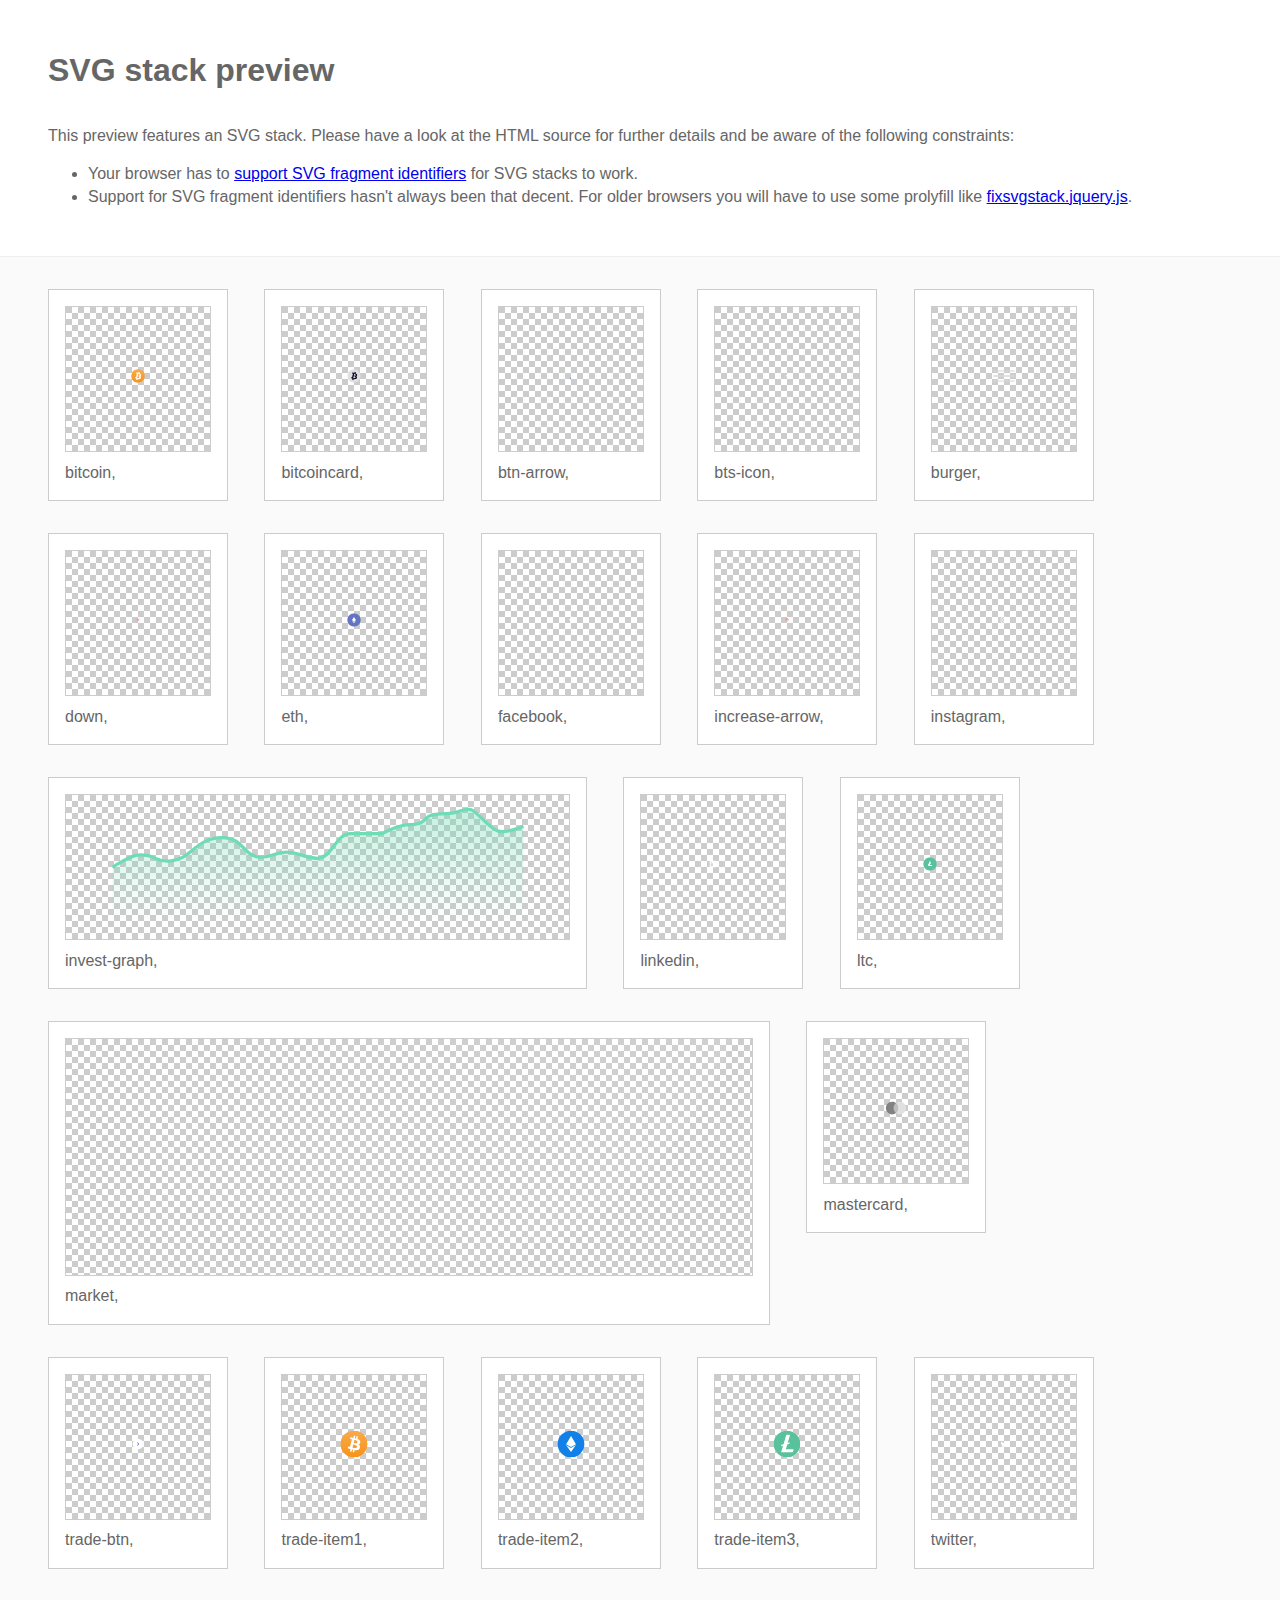
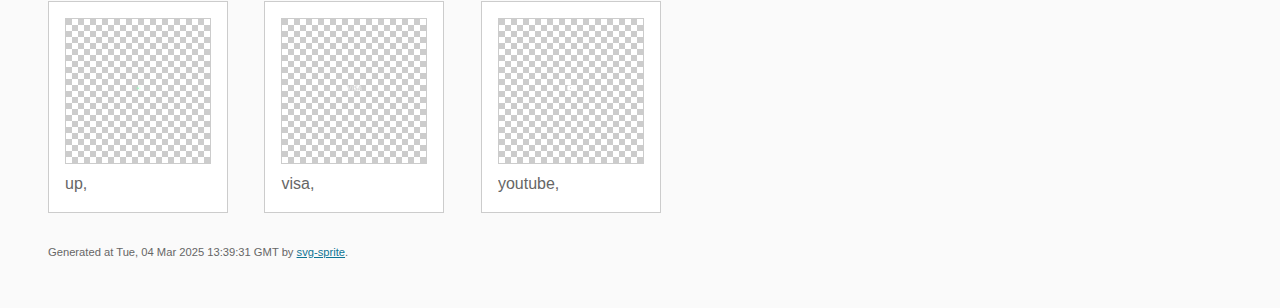
==== img/svgsprite/stack/sprite.stack.html @ 363e695e "commit" ====
<!doctype html>
<html lang="en">
    <head>
        <meta charset="utf-8">
        <title>SVG stack preview | svg-sprite</title>
        <style>
            body {
                padding: 0;
                margin: 0;
                color: #666;
                background: #fafafa;
                font-family: Arial, Helvetica, sans-serif;
                font-size: 1em;
                line-height: 1.4;
            }

            header {
                display: block;
                padding: 3em 3em 2em;
                background-color: #fff;
            }

            header p {
                margin: 2em 0 0;
            }

            section {
                border-top: 1px solid #eee;
                padding: 2em 3em 0;
            }

            section ul {
                margin: 0;
                padding: 0;
            }

            section li {
                display: inline-block;
                background-color: #fff;
                position: relative;
                margin: 0 2em 2em 0;
                vertical-align: top;
                border: 1px solid #ccc;
                padding: 1em 1em 3em;
                cursor: default;
            }

            .icon-box {
                margin: 0;
                width: 144px;
                height: 144px;
                position: relative;
                background: #ccc url("data:image/svg+xml,%3Csvg xmlns='http://www.w3.org/2000/svg' width='12' height='12'%3E%3Cpath fill='%23fff' d='M6 0h6v6H6zM0 6h6v6H0z'/%3E%3C/svg%3E") top left repeat;
                border: 1px solid #ccc;
                display: table-cell;
                vertical-align: middle;
                text-align: center;
            }

            .icon {
                display: inline-block;
            }

            h1 {
                margin-top: 0;
            }

            h2 {
                margin: 0;
                padding: 0;
                font-size: 1em;
                font-weight: 400;
                white-space: nowrap;
                overflow: hidden;
                text-overflow: ellipsis;
                position: absolute;
                left: 1em;
                right: 1em;
                bottom: 1em;
            }

            footer {
                display: block;
                margin: 0;
                padding: 0 3em 3em;
            }

            footer p {
                margin: 0;
                font-size: .7em;
            }

            footer a {
                color: #0f7595;
                margin-left: 0;
            }
        </style>

<!--
Sprite shape dimensions
====================================================================================================
You will need to set the sprite shape dimensions via CSS when you use them as stack SVGs, otherwise
they would become a huge 100% in size. You may use the following dimension classes for doing so.
They might well be outsourced to an external stylesheet of course.
-->

<style>
 .svg-bitcoin-dims { width: 40px; height: 40px; }
 .svg-bitcoincard-dims { width: 40px; height: 40px; }
 .svg-btn-arrow-dims { width: 7px; height: 11px; }
 .svg-bts-icon-dims { width: 16px; height: 16px; }
 .svg-burger-dims { width: 34px; height: 18px; }
 .svg-down-dims { width: 16px; height: 16px; }
 .svg-eth-dims { width: 40px; height: 40px; }
 .svg-facebook-dims { width: 24px; height: 24px; }
 .svg-increase-arrow-dims { width: 24px; height: 24px; }
 .svg-instagram-dims { width: 24px; height: 24px; }
 .svg-invest-graph-dims { width: 503px; height: 138px; }
 .svg-linkedin-dims { width: 24px; height: 24px; }
 .svg-ltc-dims { width: 40px; height: 40px; }
 .svg-market-dims { width: 686px; height: 229px; }
 .svg-mastercard-dims { width: 48px; height: 38px; }
 .svg-trade-btn-dims { width: 32px; height: 32px; }
 .svg-trade-item1-dims { width: 80px; height: 80px; }
 .svg-trade-item2-dims { width: 80px; height: 80px; }
 .svg-trade-item3-dims { width: 80px; height: 80px; }
 .svg-twitter-dims { width: 24px; height: 24px; }
 .svg-up-dims { width: 16px; height: 16px; }
 .svg-visa-dims { width: 48px; height: 48px; }
 .svg-youtube-dims { width: 24px; height: 24px; }
</style>

<!--
====================================================================================================
-->

    </head>
    <body>
        <header>
            <h1>SVG stack preview</h1>
            <p>This preview features an SVG stack. Please have a look at the HTML source for further details and be aware of the following constraints:</p>
            <ul>
                <li>Your browser has to <a href="https://caniuse.com/svg-fragment" target="_blank" rel="noopener noreferrer">support SVG fragment identifiers</a> for SVG stacks to work.</li>
                <li>Support for SVG fragment identifiers hasn't always been that decent. For older browsers you will have to use some prolyfill like <a href="https://github.com/preciousforever/SVG-Stacker/blob/master/fixsvgstack.jquery.js" target="_blank" rel="noopener noreferrer">fixsvgstack.jquery.js</a>.</li>
            </ul>
        </header>
        <section>

<!--
SVG stack
====================================================================================================
These SVG images make use of fragment identifiers (IDs) to reference certain portions of the
external sprite. By default, all shapes inside the sprite are hidden by CSS. The `:target` pseudo
selector is used to show the very shape that is referenced by the fragment identifier.
-->

            <ul>

             <li title="bitcoin">
                    <div class="icon-box">
                        <img src="svg/sprite.stack.svg#bitcoin" class="svg-bitcoin-dims" alt="bitcoin">
                    </div>
                    <h2>bitcoin, </h2>
                </li>
             <li title="bitcoincard">
                    <div class="icon-box">
                        <img src="svg/sprite.stack.svg#bitcoincard" class="svg-bitcoincard-dims" alt="bitcoincard">
                    </div>
                    <h2>bitcoincard, </h2>
                </li>
             <li title="btn-arrow">
                    <div class="icon-box">
                        <img src="svg/sprite.stack.svg#btn-arrow" class="svg-btn-arrow-dims" alt="btn-arrow">
                    </div>
                    <h2>btn-arrow, </h2>
                </li>
             <li title="bts-icon">
                    <div class="icon-box">
                        <img src="svg/sprite.stack.svg#bts-icon" class="svg-bts-icon-dims" alt="bts-icon">
                    </div>
                    <h2>bts-icon, </h2>
                </li>
             <li title="burger">
                    <div class="icon-box">
                        <img src="svg/sprite.stack.svg#burger" class="svg-burger-dims" alt="burger">
                    </div>
                    <h2>burger, </h2>
                </li>
             <li title="down">
                    <div class="icon-box">
                        <img src="svg/sprite.stack.svg#down" class="svg-down-dims" alt="down">
                    </div>
                    <h2>down, </h2>
                </li>
             <li title="eth">
                    <div class="icon-box">
                        <img src="svg/sprite.stack.svg#eth" class="svg-eth-dims" alt="eth">
                    </div>
                    <h2>eth, </h2>
                </li>
             <li title="facebook">
                    <div class="icon-box">
                        <img src="svg/sprite.stack.svg#facebook" class="svg-facebook-dims" alt="facebook">
                    </div>
                    <h2>facebook, </h2>
                </li>
             <li title="increase-arrow">
                    <div class="icon-box">
                        <img src="svg/sprite.stack.svg#increase-arrow" class="svg-increase-arrow-dims" alt="increase-arrow">
                    </div>
                    <h2>increase-arrow, </h2>
                </li>
             <li title="instagram">
                    <div class="icon-box">
                        <img src="svg/sprite.stack.svg#instagram" class="svg-instagram-dims" alt="instagram">
                    </div>
                    <h2>instagram, </h2>
                </li>
             <li title="invest-graph">
                    <div class="icon-box">
                        <img src="svg/sprite.stack.svg#invest-graph" class="svg-invest-graph-dims" alt="invest-graph">
                    </div>
                    <h2>invest-graph, </h2>
                </li>
             <li title="linkedin">
                    <div class="icon-box">
                        <img src="svg/sprite.stack.svg#linkedin" class="svg-linkedin-dims" alt="linkedin">
                    </div>
                    <h2>linkedin, </h2>
                </li>
             <li title="ltc">
                    <div class="icon-box">
                        <img src="svg/sprite.stack.svg#ltc" class="svg-ltc-dims" alt="ltc">
                    </div>
                    <h2>ltc, </h2>
                </li>
             <li title="market">
                    <div class="icon-box">
                        <img src="svg/sprite.stack.svg#market" class="svg-market-dims" alt="market">
                    </div>
                    <h2>market, </h2>
                </li>
             <li title="mastercard">
                    <div class="icon-box">
                        <img src="svg/sprite.stack.svg#mastercard" class="svg-mastercard-dims" alt="mastercard">
                    </div>
                    <h2>mastercard, </h2>
                </li>
             <li title="trade-btn">
                    <div class="icon-box">
                        <img src="svg/sprite.stack.svg#trade-btn" class="svg-trade-btn-dims" alt="trade-btn">
                    </div>
                    <h2>trade-btn, </h2>
                </li>
             <li title="trade-item1">
                    <div class="icon-box">
                        <img src="svg/sprite.stack.svg#trade-item1" class="svg-trade-item1-dims" alt="trade-item1">
                    </div>
                    <h2>trade-item1, </h2>
                </li>
             <li title="trade-item2">
                    <div class="icon-box">
                        <img src="svg/sprite.stack.svg#trade-item2" class="svg-trade-item2-dims" alt="trade-item2">
                    </div>
                    <h2>trade-item2, </h2>
                </li>
             <li title="trade-item3">
                    <div class="icon-box">
                        <img src="svg/sprite.stack.svg#trade-item3" class="svg-trade-item3-dims" alt="trade-item3">
                    </div>
                    <h2>trade-item3, </h2>
                </li>
             <li title="twitter">
                    <div class="icon-box">
                        <img src="svg/sprite.stack.svg#twitter" class="svg-twitter-dims" alt="twitter">
                    </div>
                    <h2>twitter, </h2>
                </li>
             <li title="up">
                    <div class="icon-box">
                        <img src="svg/sprite.stack.svg#up" class="svg-up-dims" alt="up">
                    </div>
                    <h2>up, </h2>
                </li>
             <li title="visa">
                    <div class="icon-box">
                        <img src="svg/sprite.stack.svg#visa" class="svg-visa-dims" alt="visa">
                    </div>
                    <h2>visa, </h2>
                </li>
             <li title="youtube">
                    <div class="icon-box">
                        <img src="svg/sprite.stack.svg#youtube" class="svg-youtube-dims" alt="youtube">
                    </div>
                    <h2>youtube, </h2>
                </li>
         </ul>

<!--
====================================================================================================
-->

        </section>
        <footer>
            <p>Generated at Tue, 04 Mar 2025 13:39:31 GMT by <a href="https://github.com/svg-sprite/svg-sprite" target="_blank" rel="noopener noreferrer">svg-sprite</a>.</p>
        </footer>
    </body>
</html>
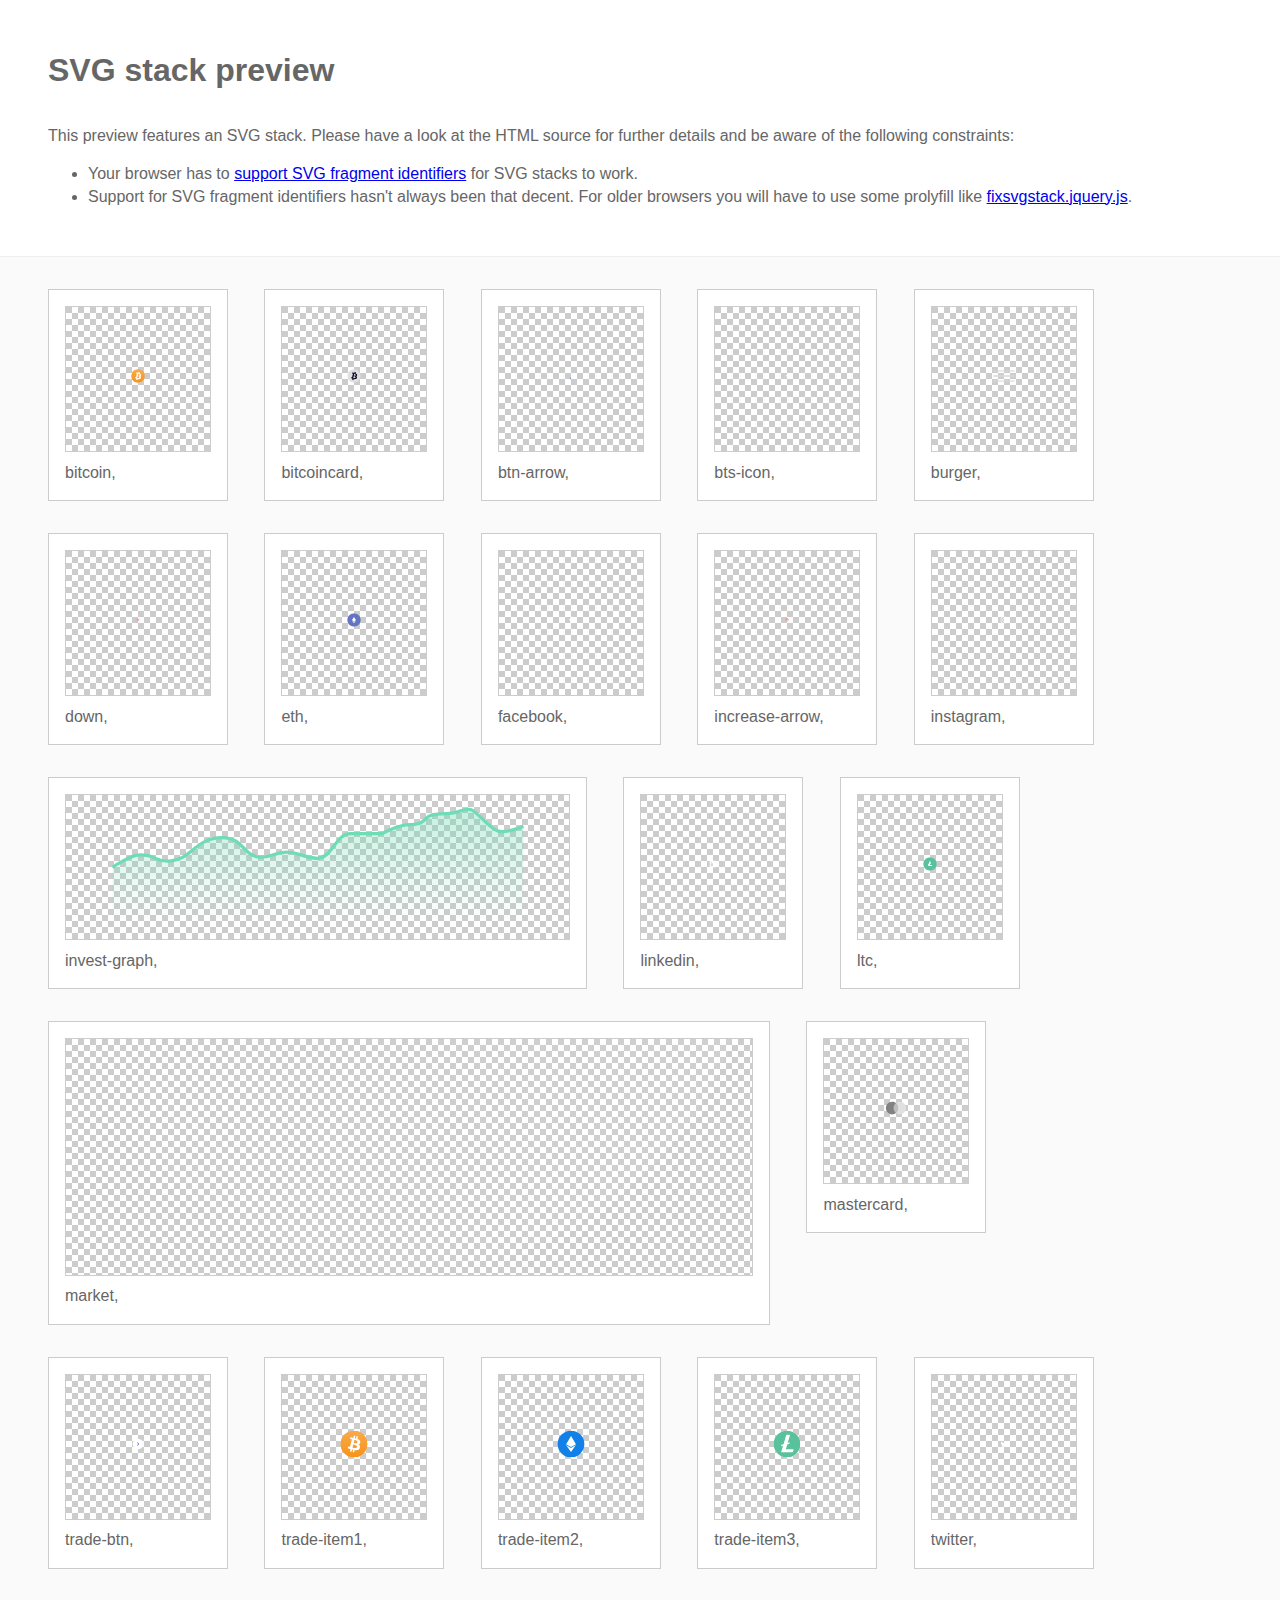
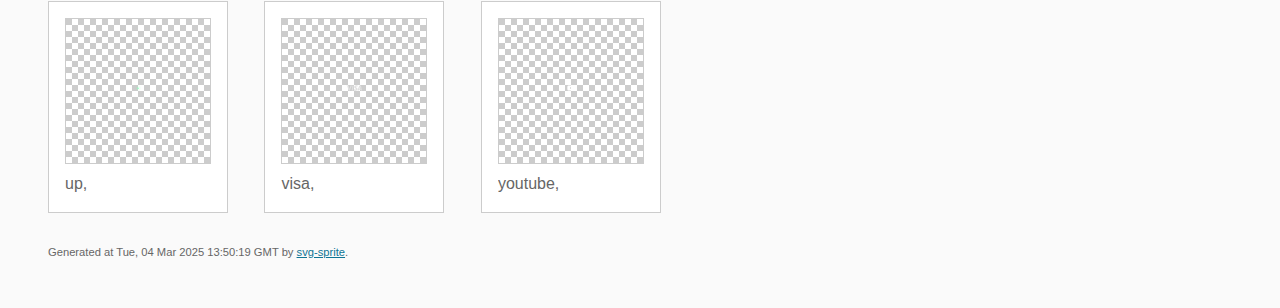
==== commit 26b5129b: "z-index nav" ====
--- a/img/svgsprite/stack/sprite.stack.html
+++ b/img/svgsprite/stack/sprite.stack.html
@@ -302,7 +302,7 @@
 
         </section>
         <footer>
-            <p>Generated at Tue, 04 Mar 2025 13:39:31 GMT by <a href="https://github.com/svg-sprite/svg-sprite" target="_blank" rel="noopener noreferrer">svg-sprite</a>.</p>
+            <p>Generated at Tue, 04 Mar 2025 13:50:19 GMT by <a href="https://github.com/svg-sprite/svg-sprite" target="_blank" rel="noopener noreferrer">svg-sprite</a>.</p>
         </footer>
     </body>
 </html>
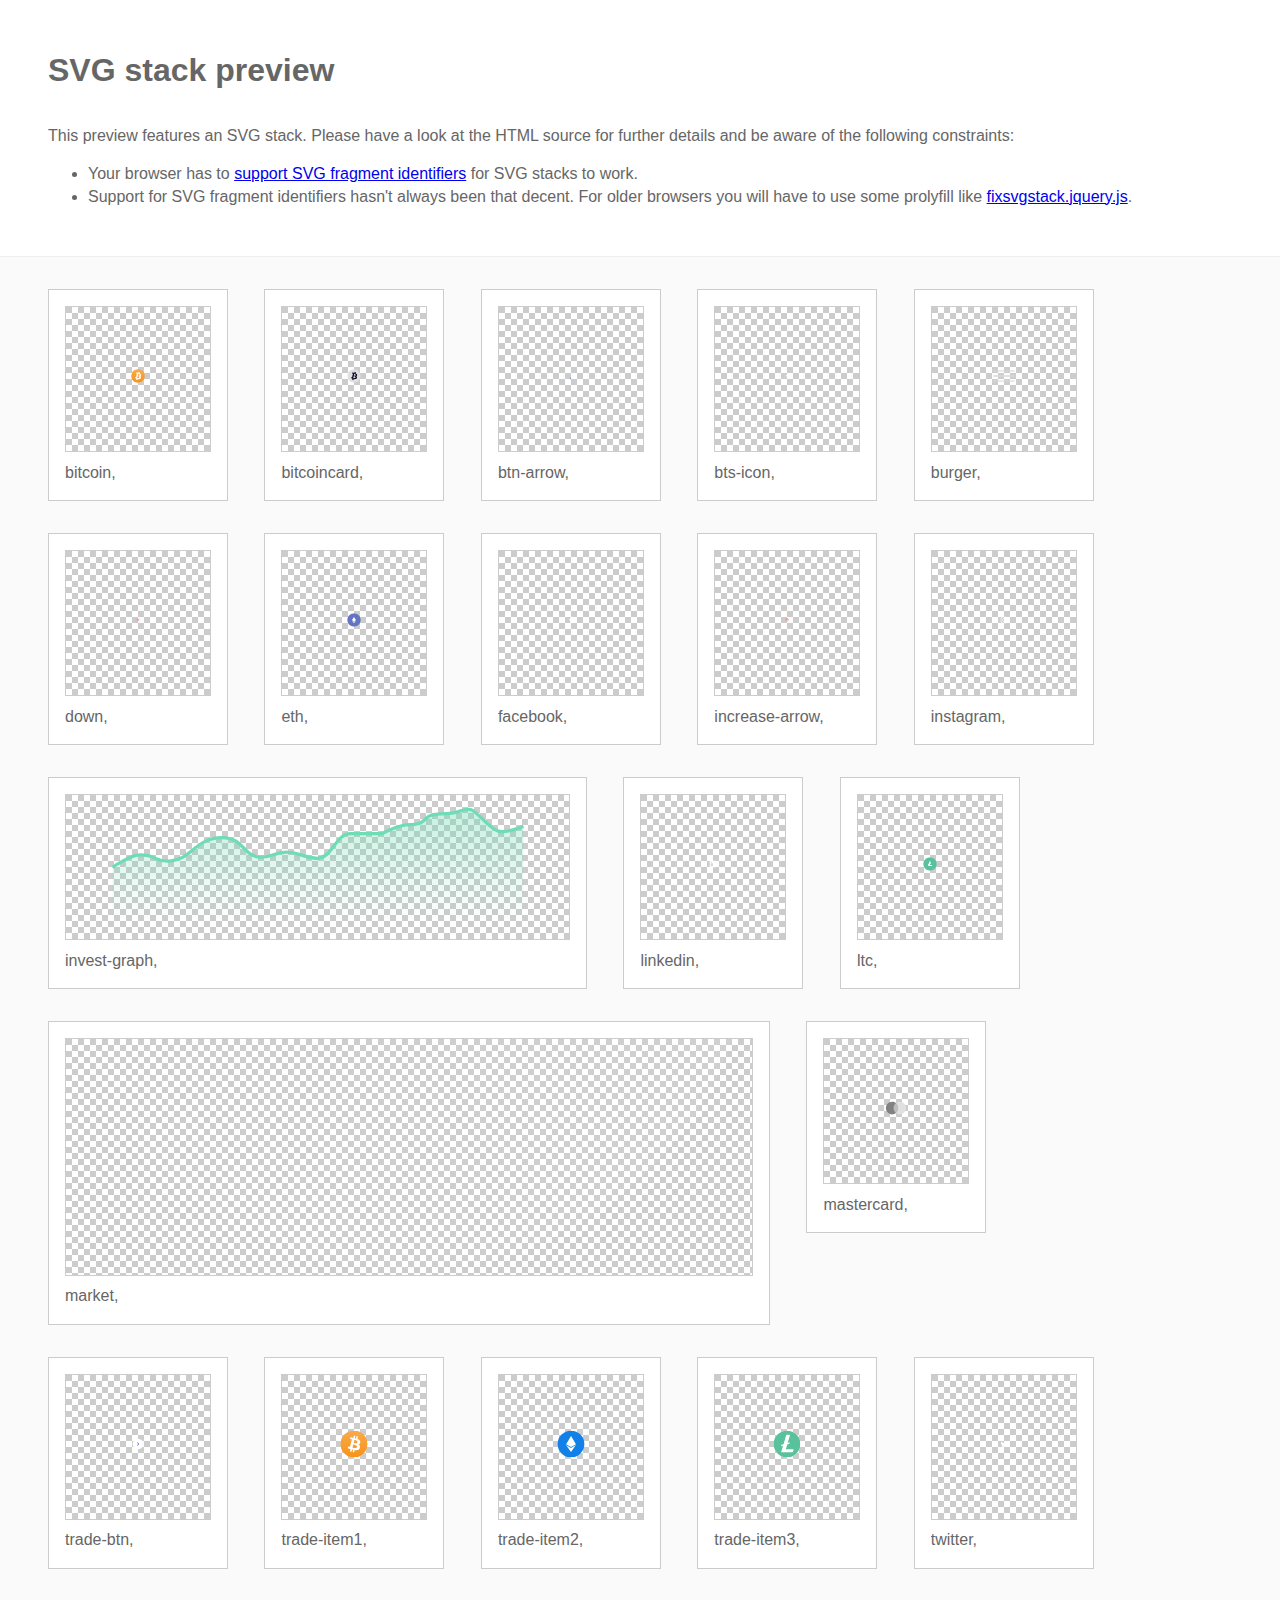
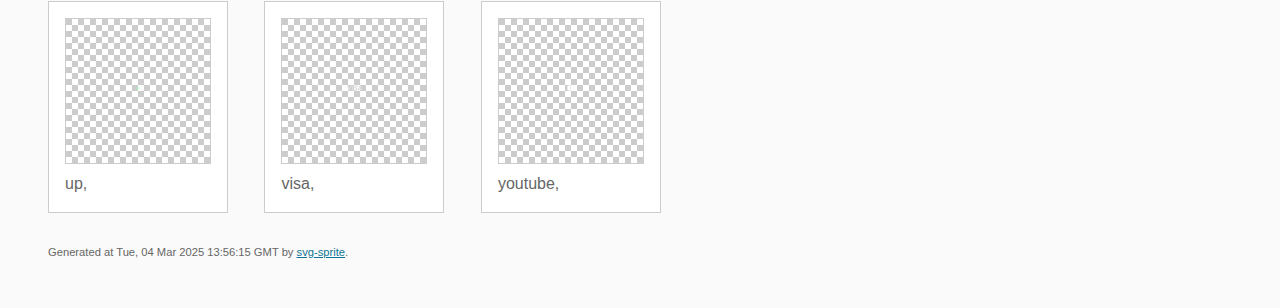
==== commit 80bb451d: "z index" ====
--- a/img/svgsprite/stack/sprite.stack.html
+++ b/img/svgsprite/stack/sprite.stack.html
@@ -302,7 +302,7 @@
 
         </section>
         <footer>
-            <p>Generated at Tue, 04 Mar 2025 13:50:19 GMT by <a href="https://github.com/svg-sprite/svg-sprite" target="_blank" rel="noopener noreferrer">svg-sprite</a>.</p>
+            <p>Generated at Tue, 04 Mar 2025 13:56:15 GMT by <a href="https://github.com/svg-sprite/svg-sprite" target="_blank" rel="noopener noreferrer">svg-sprite</a>.</p>
         </footer>
     </body>
 </html>
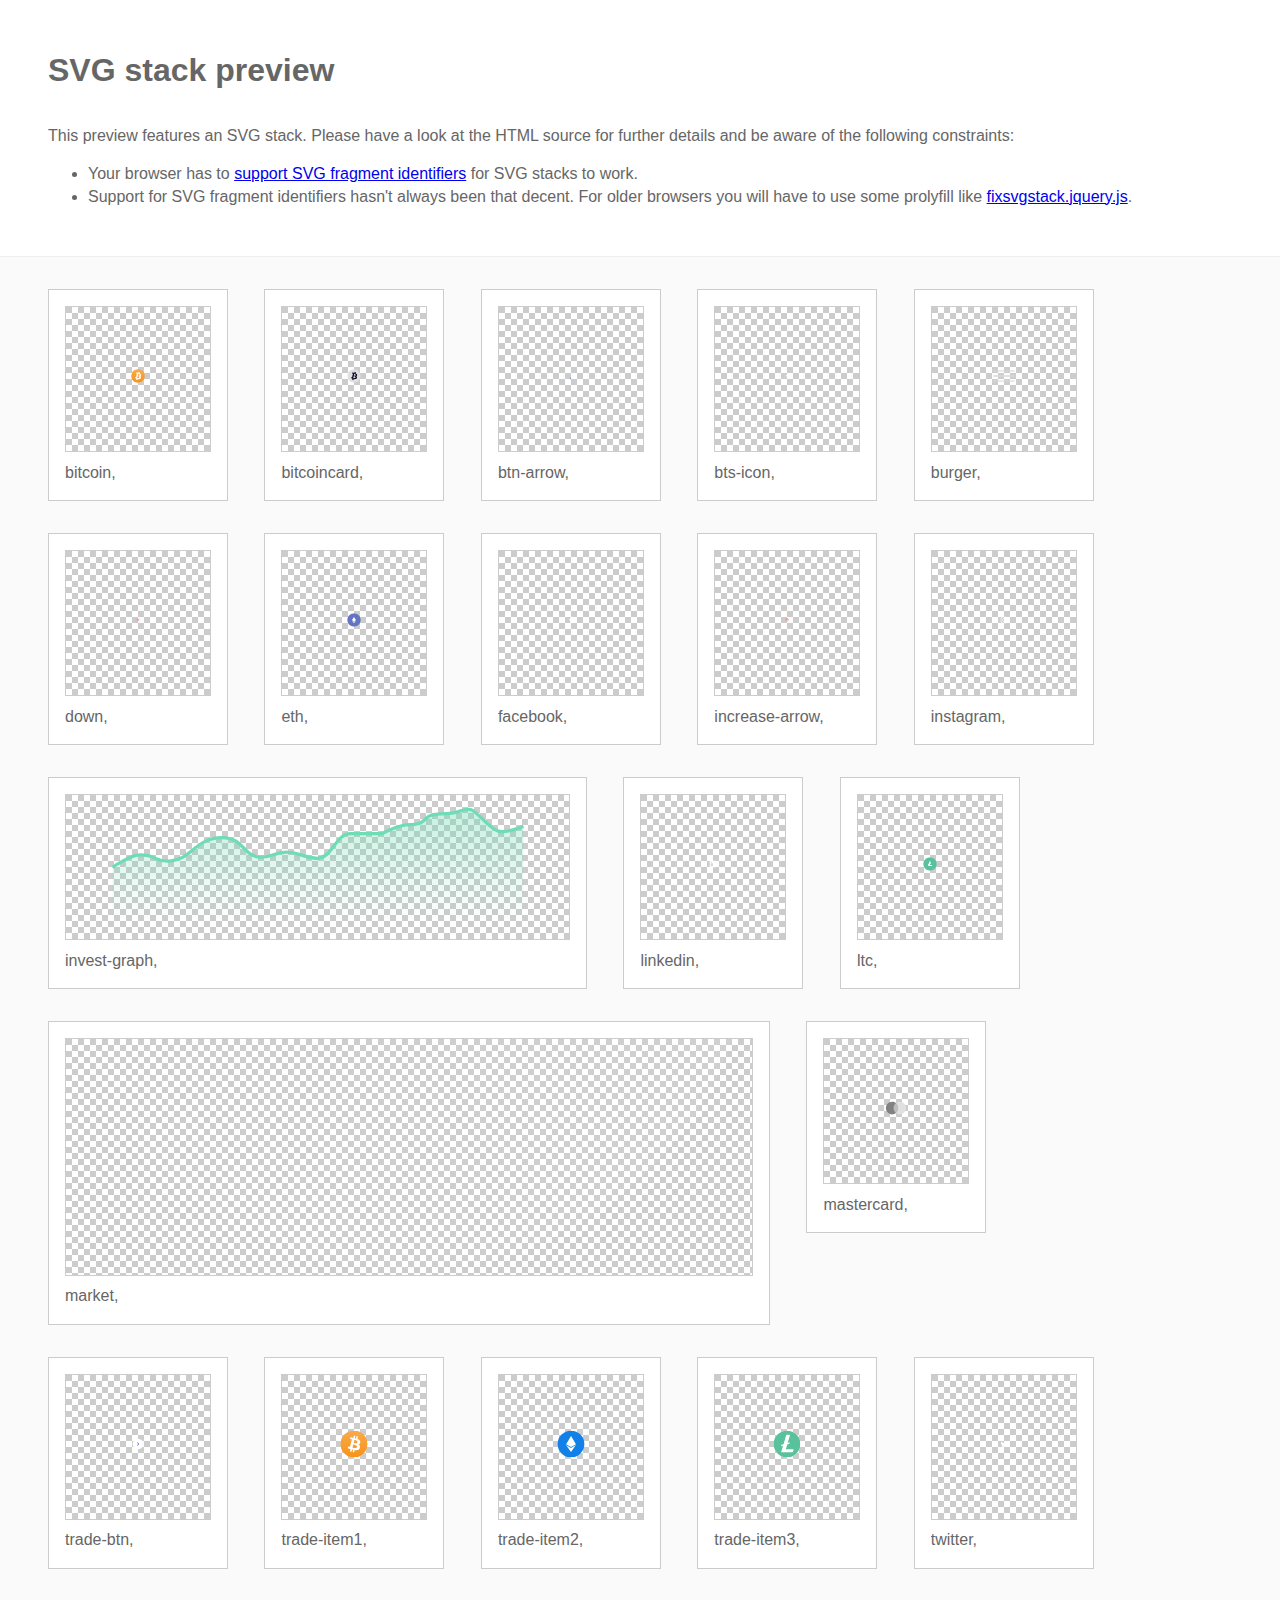
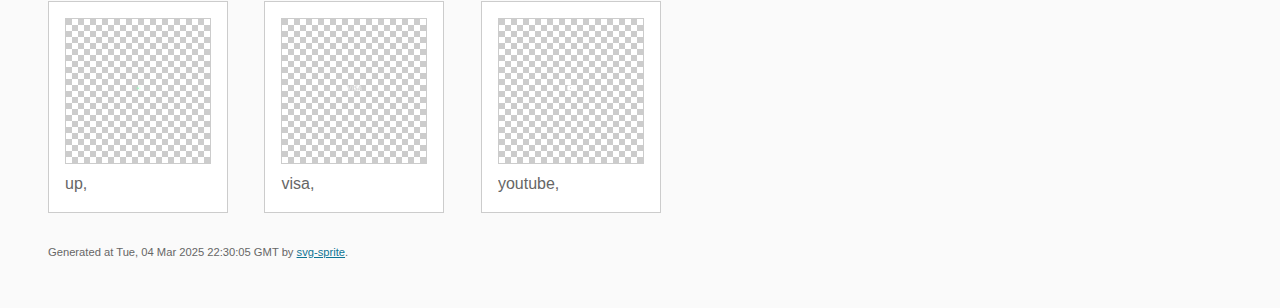
==== commit e3400512: "commit 2" ====
--- a/img/svgsprite/stack/sprite.stack.html
+++ b/img/svgsprite/stack/sprite.stack.html
@@ -302,7 +302,7 @@
 
         </section>
         <footer>
-            <p>Generated at Tue, 04 Mar 2025 13:56:15 GMT by <a href="https://github.com/svg-sprite/svg-sprite" target="_blank" rel="noopener noreferrer">svg-sprite</a>.</p>
+            <p>Generated at Tue, 04 Mar 2025 22:30:05 GMT by <a href="https://github.com/svg-sprite/svg-sprite" target="_blank" rel="noopener noreferrer">svg-sprite</a>.</p>
         </footer>
     </body>
 </html>
